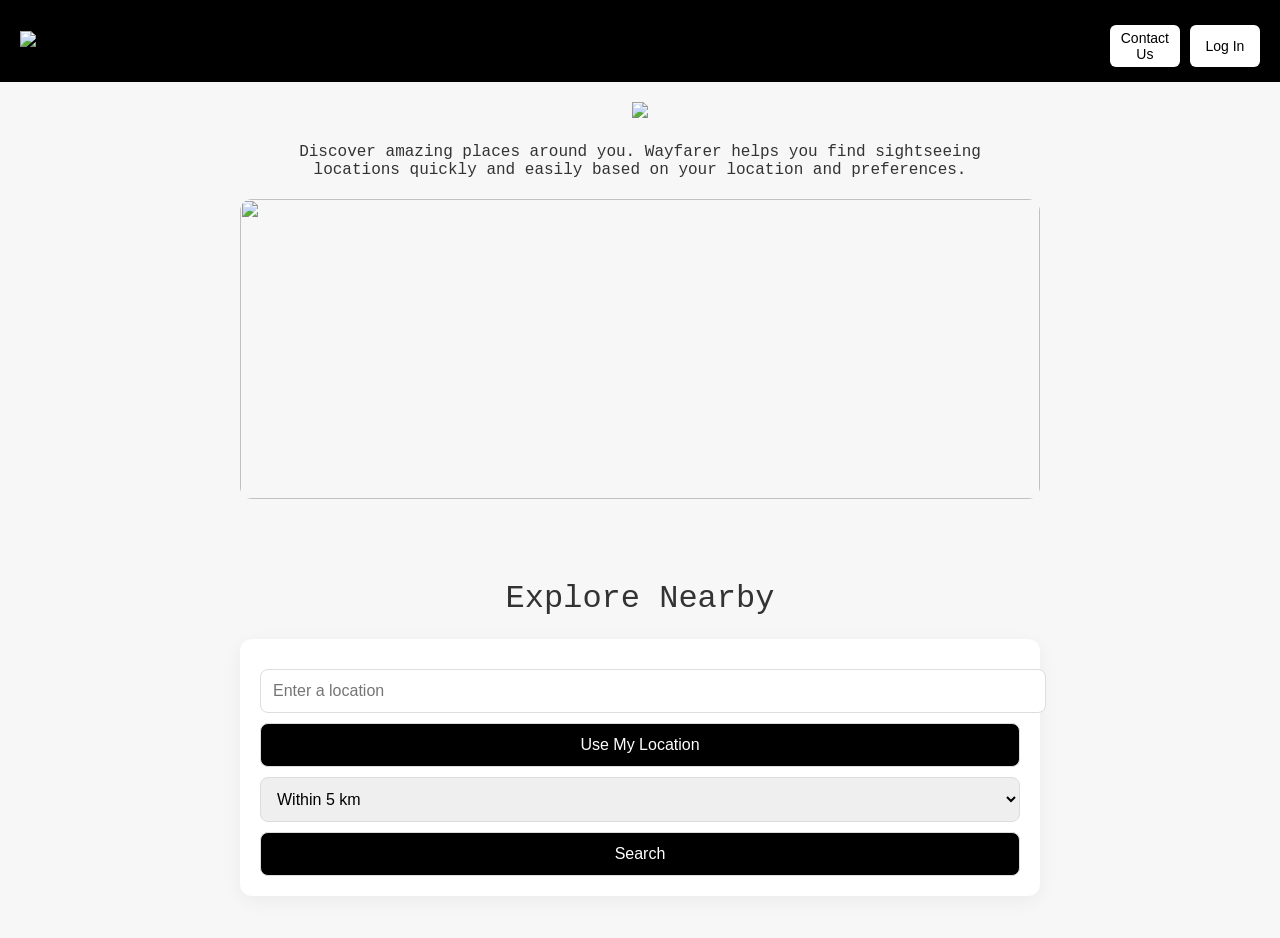
==== index.html @ 8504b36d "Initial file upload" ====
<!DOCTYPE html>
<html lang="en">
<head>
  <meta charset="UTF-8">
  <title>Explore Nearby</title>

  <!-- Google Font -->
  <link href="https://fonts.googleapis.com/css2?family=Iosevka+Charon&display=swap" rel="stylesheet">

  <link rel="stylesheet" href="styles.css">
</head>
<body>

  <!-- Top Bar -->
  <div class="topbar">
    <div class="nav-logo">
      <img src="https://images4.imagebam.com/15/7f/48/ME1BEF30_o.png">
    </div>
    <div class="top-buttons">
      <button onclick="openSidebar('contactSidebar')">Contact Us</button>
      <button onclick="openSidebar('loginSidebar')">Log In</button>
    </div>
  </div>

  <!-- Logo -->
  <div class="logo-container">
    <img src="https://images4.imagebam.com/c1/b3/2d/ME1BEF0C_o.png" class="logo-img">
  </div>

  <!-- Summary -->
  <div class="summary">
    <p>Discover amazing places around you. Wayfarer helps you find sightseeing locations quickly and easily based on your location and preferences.</p>
  </div>

  <!-- Fading Image -->
  <div class="fade-gallery">
    <img class="fade-img active" src="https://picsum.photos/800/300?random=1">
    <img class="fade-img" src="https://picsum.photos/800/300?random=2">
    <img class="fade-img" src="https://picsum.photos/800/300?random=3">
    <img class="fade-img" src="https://picsum.photos/800/300?random=4">
    <img class="fade-img" src="https://picsum.photos/800/300?random=5">
  </div>

  <div class="container">
    <h1>Explore Nearby</h1>

    <div class="card">
      <input type="text" id="locationInput" placeholder="Enter a location">
      
      <button id="useLocation">Use My Location</button>

      <select id="distance">
        <option value="5">Within 5 km</option>
        <option value="10">Within 10 km</option>
        <option value="25">Within 25 km</option>
      </select>

      <button id="searchBtn">Search</button>
    </div>
  </div>

  <!-- Contact Sidebar -->
  <div id="contactSidebar" class="sidebar">
    <button class="close" onclick="closeSidebar('contactSidebar')">×</button>
    <h2>Contact Us</h2>
    <input type="text" placeholder="Subject">
    <textarea placeholder="Your message"></textarea>
    <button>Send</button>
  </div>

  <!-- Login Sidebar -->
  <div id="loginSidebar" class="sidebar">
    <button class="close" onclick="closeSidebar('loginSidebar')">×</button>
    <h2>Log In</h2>
    <input type="text" placeholder="Email or Username">
    <input type="password" placeholder="Password">
    <button>Log In</button>
    <button class="secondary">Forgot Password</button>
  </div>

  <script src="script.js"></script>
</body>
</html>
---- styles.css ----
body {
  font-family: 'Iosevka Charon', monospace;
  margin: 0;
  background: #f7f7f7;
  color: #333;
}

/* Top Bar */
.topbar {
  display: flex;
  justify-content: space-between;
  align-items: center;
  background: black;
  color: white;
  padding: 15px 20px;
}

.top-buttons {
  display: flex;
  gap: 10px;
}

.top-buttons button {
  background: white;
  color: black;
  border: none;
  padding: 5px 8px;
  font-size: 14px;
  border-radius: 6px;
  cursor: pointer;
}

/* Nav Logo */
.nav-logo img {
  height: 60px;
}

/* Logo */
.logo-container {
  text-align: center;
  margin-top: 20px;
}

.logo-img {
  width: 300px;
}

/* Summary */
.summary {
  max-width: 700px;
  margin: 20px auto;
  text-align: center;
}

/* Fade Gallery */
.fade-gallery {
  position: relative;
  width: 100%;
  max-width: 800px;
  height: 300px;
  margin: 20px auto;
  overflow: hidden;
  border-radius: 12px;
}

.fade-img {
  position: absolute;
  width: 100%;
  height: 100%;
  object-fit: cover;
  opacity: 0;
  transition: opacity 1s ease;
}

.fade-img.active {
  opacity: 1;
}

.container {
  max-width: 800px;
  margin: auto;
  padding: 40px 20px;
  text-align: center;
}

h1 {
  font-weight: 500;
}

.card {
  background: white;
  padding: 20px;
  border-radius: 12px;
  box-shadow: 0 5px 20px rgba(0,0,0,0.05);
}

input, select, button, textarea {
  width: 100%;
  padding: 12px;
  margin-top: 10px;
  border-radius: 8px;
  border: 1px solid #ddd;
  font-size: 16px;
}

button {
  background: black;
  color: white;
  cursor: pointer;
  transition: opacity 0.2s ease;
}

button:hover {
  opacity: 0.8;
}

textarea {
  height: 100px;
  resize: none;
}

/* Sidebar */
.sidebar {
  position: fixed;
  top: 0;
  right: -300px;
  width: 300px;
  height: 100%;
  background: white;
  padding: 20px;
  box-shadow: -5px 0 15px rgba(0,0,0,0.1);
  transition: right 0.3s ease;
  z-index: 1000;
  display: none;
}

.sidebar.active {
  right: 0;
  display: block;
}

.close {
  background: none;
  color: black;
  font-size: 20px;
  border: none;
  cursor: pointer;
  float: right;
}

.secondary {
  background: #eee;
  color: black;
}

#map {
  height: 400px;
  margin-top: 20px;
  border-radius: 12px;
}

#resultsList {
  margin-top: 20px;
  text-align: left;
}

.place {
  background: white;
  padding: 10px;
  margin-top: 10px;
  border-radius: 8px;
  transition: transform 0.2s ease;
  cursor: pointer;
}

.place:hover {
  transform: translateY(-3px);
}

.details {
  display: none;
  margin-top: 8px;
  font-size: 14px;
  color: #555;
}

.place.active .details {
  display: block;
}
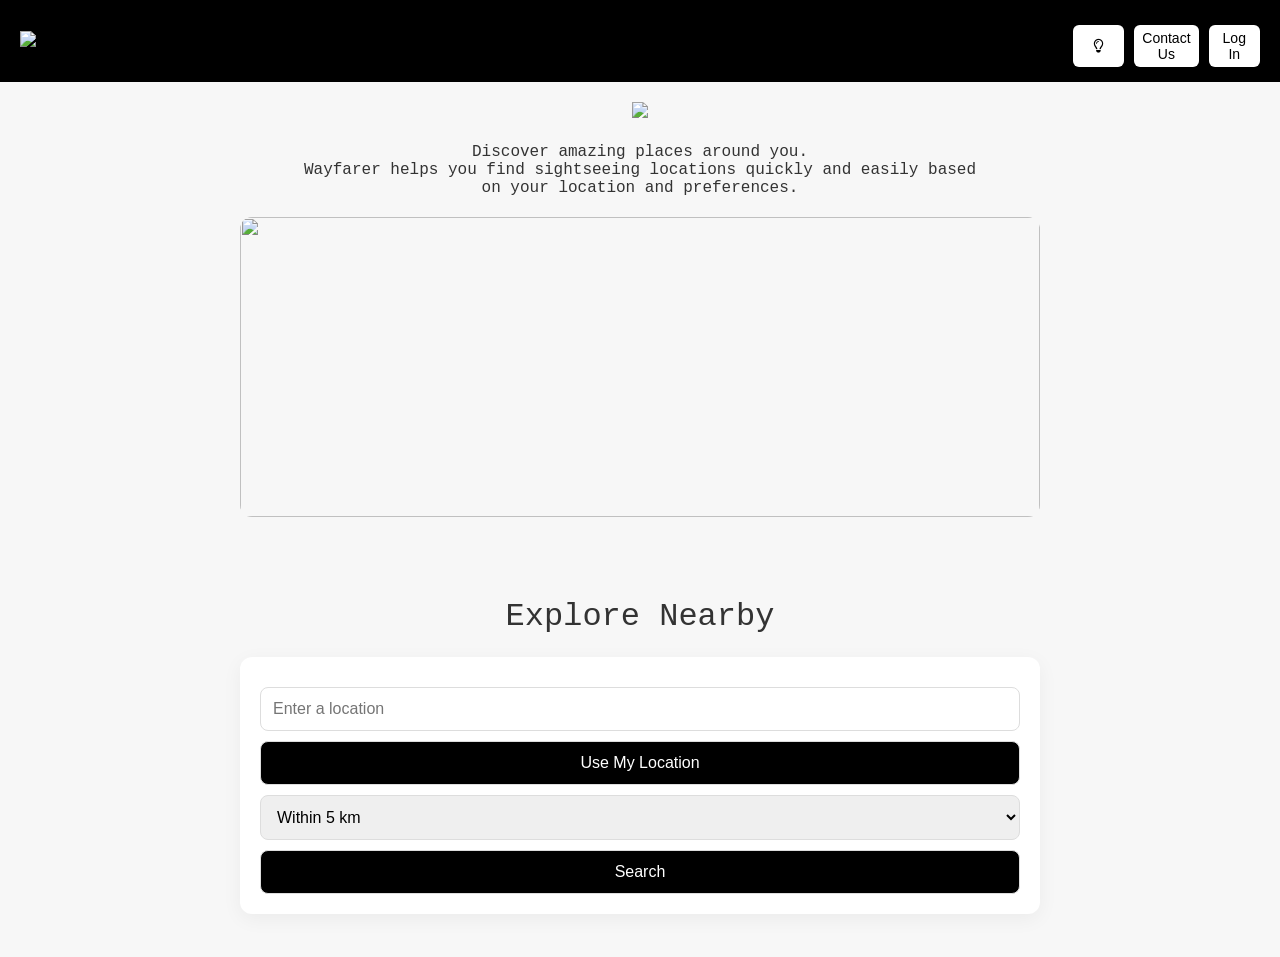
==== commit 7f201795: "Update 1" ====
--- a/index.html
+++ b/index.html
@@ -2,10 +2,13 @@
 <html lang="en">
 <head>
   <meta charset="UTF-8">
-  <title>Explore Nearby</title>
+  <title>Wayfarer</title>
 
   <!-- Google Font -->
   <link href="https://fonts.googleapis.com/css2?family=Iosevka+Charon&display=swap" rel="stylesheet">
+
+  <!-- Font Awesome -->
+  <link rel="stylesheet" href="https://cdnjs.cloudflare.com/ajax/libs/font-awesome/6.5.0/css/all.min.css">
 
   <link rel="stylesheet" href="styles.css">
 </head>
@@ -16,7 +19,9 @@
     <div class="nav-logo">
       <img src="https://images4.imagebam.com/15/7f/48/ME1BEF30_o.png">
     </div>
+
     <div class="top-buttons">
+      <button id="themeToggle"><i class="fa-regular fa-lightbulb"></i></button>
       <button onclick="openSidebar('contactSidebar')">Contact Us</button>
       <button onclick="openSidebar('loginSidebar')">Log In</button>
     </div>
@@ -24,12 +29,12 @@
 
   <!-- Logo -->
   <div class="logo-container">
-    <img src="https://images4.imagebam.com/c1/b3/2d/ME1BEF0C_o.png" class="logo-img">
+    <img id="mainLogo" src="https://images4.imagebam.com/c1/b3/2d/ME1BEF0C_o.png" class="logo-img">
   </div>
 
   <!-- Summary -->
   <div class="summary">
-    <p>Discover amazing places around you. Wayfarer helps you find sightseeing locations quickly and easily based on your location and preferences.</p>
+    <p>Discover amazing places around you. <br>Wayfarer helps you find sightseeing locations quickly and easily based on your location and preferences.</p>
   </div>
 
   <!-- Fading Image -->
--- a/styles.css
+++ b/styles.css
@@ -5,7 +5,11 @@
   color: #333;
 }
 
-/* Top Bar */
+body.dark {
+  background: #121212;
+  color: #eee;
+}
+
 .topbar {
   display: flex;
   justify-content: space-between;
@@ -30,12 +34,10 @@
   cursor: pointer;
 }
 
-/* Nav Logo */
 .nav-logo img {
   height: 60px;
 }
 
-/* Logo */
 .logo-container {
   text-align: center;
   margin-top: 20px;
@@ -45,14 +47,12 @@
   width: 300px;
 }
 
-/* Summary */
 .summary {
   max-width: 700px;
   margin: 20px auto;
   text-align: center;
 }
 
-/* Fade Gallery */
 .fade-gallery {
   position: relative;
   width: 100%;
@@ -101,6 +101,7 @@
   border-radius: 8px;
   border: 1px solid #ddd;
   font-size: 16px;
+  box-sizing: border-box;
 }
 
 button {
@@ -119,7 +120,6 @@
   resize: none;
 }
 
-/* Sidebar */
 .sidebar {
   position: fixed;
   top: 0;
@@ -159,18 +159,26 @@
   border-radius: 12px;
 }
 
-#resultsList {
+#resultsList,
+#savedList,
+#suggestions {
   margin-top: 20px;
   text-align: left;
 }
 
+.grid {
+  display: grid;
+  grid-template-columns: 1fr 1fr;
+  gap: 10px;
+}
+
 .place {
   background: white;
   padding: 10px;
-  margin-top: 10px;
   border-radius: 8px;
   transition: transform 0.2s ease;
   cursor: pointer;
+  position: relative;
 }
 
 .place:hover {
@@ -186,4 +194,14 @@
 
 .place.active .details {
   display: block;
+}
+
+.add-btn,
+.remove-btn {
+  position: absolute;
+  top: 5px;
+  right: 5px;
+  width: auto;
+  padding: 2px 6px;
+  font-size: 14px;
 }
